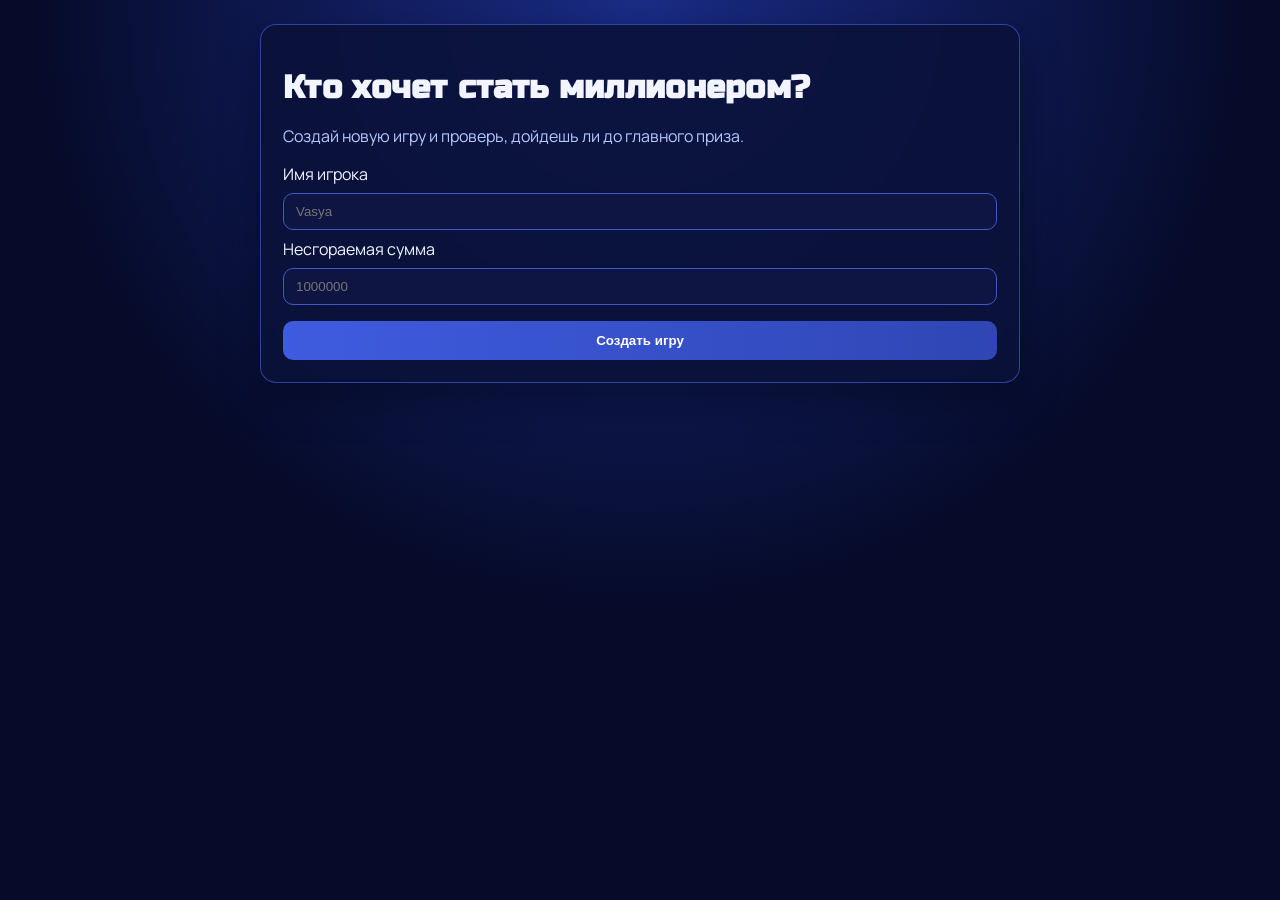
==== front/index.html @ 4b5b8af7 "mvp" ====
<!DOCTYPE html>
<html lang="ru">
<head>
    <meta charset="UTF-8">
    <meta name="viewport" content="width=device-width, initial-scale=1.0">
    <title>Миллионер | Создать игру</title>
    <link rel="preconnect" href="https://fonts.googleapis.com">
    <link rel="preconnect" href="https://fonts.gstatic.com" crossorigin>
    <link href="https://fonts.googleapis.com/css2?family=Manrope:wght@400;600;700&family=Russo+One&display=swap" rel="stylesheet">
    <link rel="stylesheet" href="style.css">
</head>

<body>
    <div id="index-container">
        <h1>Кто хочет стать миллионером?</h1>
        <p class="subtitle">Создай новую игру и проверь, дойдешь ли до главного приза.</p>

        <form id="createForm" class="create-form">
            <label for="playerName">Имя игрока</label>
            <input type="text" id="playerName" placeholder="Vasya" required>

            <label for="safeAmount">Несгораемая сумма</label>
            <input type="number" id="safeAmount" placeholder="1000000" min="0" required>

            <button type="submit" id="createBtn">Создать игру</button>
        </form>

        <div id="result" class="result-card" style="display: none;"></div>
    </div>

    <script>
        const API_BASE = 'http://localhost:8080/api';
        const formEl = document.getElementById('createForm');
        const resultEl = document.getElementById('result');
        const createBtn = document.getElementById('createBtn');

        formEl.addEventListener('submit', async (e) => {
            e.preventDefault();
            createBtn.disabled = true;
            createBtn.textContent = 'Создаю...';
            
            const data = {
                playerName: document.getElementById('playerName').value.trim(),
                safeAmount: parseInt(document.getElementById('safeAmount').value)
            };

            try {
                const res = await fetch(`${API_BASE}/game/create`, {
                    method: 'POST',
                    headers: { 'Content-Type': 'application/json' },
                    body: JSON.stringify(data)
                });

                if (!res.ok) {
                    const reason = await res.text();
                    throw new Error(reason || 'Ошибка создания игры');
                }

                const gameId = await res.text();
                window.location.href = `game.html?gameId=${gameId}`;
            } catch (err) {
                resultEl.style.display = 'block';
                resultEl.innerHTML = `<p class="error-text">Ошибка: ${err.message}</p>`;
            } finally {
                createBtn.disabled = false;
                createBtn.textContent = 'Создать игру';
            }
        });
    </script>
</body>
</html>
---- front/style.css ----
body {
    display: flex;
    flex-direction: column;
    align-items: center;
    justify-content: flex-start;
    font-family: "Manrope", "Segoe UI", Tahoma, Geneva, Verdana, sans-serif;
    background: radial-gradient(circle at top, #1a2c87 0%, #060b2a 55%);
    color: #f2f5ff;
    margin: 0;
    min-height: 100vh;
}

#success-flash {
    position: fixed;
    inset: 0;
    pointer-events: none;
    opacity: 0;
    z-index: 50;
    background: radial-gradient(circle, rgba(152, 197, 255, 0.28) 0%, rgba(152, 197, 255, 0) 65%);
}

#success-flash.show {
    animation: successFlash 420ms ease-out;
}

h1,
#prize-ladder h3 {
    font-family: "Russo One", "Manrope", sans-serif;
    letter-spacing: 0.3px;
}

#index-container,
#game-container {
    width: min(760px, 92vw);
    margin-top: 24px;
    background: rgba(10, 18, 58, 0.9);
    border: 1px solid rgba(89, 117, 255, 0.5);
    border-radius: 16px;
    padding: 22px;
    box-sizing: border-box;
    box-shadow: 0 16px 40px rgba(2, 6, 24, 0.45);
    backdrop-filter: blur(4px);
}

#game-container {
    width: 100%;
    margin-top: 0;
}

.game-layout {
    width: min(1100px, 95vw);
    margin-top: 24px;
    display: grid;
    grid-template-columns: minmax(0, 1fr) 280px;
    gap: 18px;
    align-items: start;
}

#status-panel {
    background: rgba(6, 12, 40, 0.75);
    border-radius: 12px;
    padding: 12px 14px;
    margin-bottom: 14px;
}

.subtitle {
    margin-top: -4px;
    color: #b8c9ff;
}

.create-form {
    display: flex;
    flex-direction: column;
    gap: 8px;
}

.create-form input {
    padding: 10px 12px;
    border-radius: 10px;
    border: 1px solid #4258c8;
    background: #0e1542;
    color: #f2f5ff;
}

.answers-grid {
    display: grid;
    grid-template-columns: 1fr 1fr;
    gap: 12px;
    margin-top: 14px;
}

.create-form button,
.ans-btn {
    text-align: left;
    padding: 12px;
    border: none;
    border-radius: 10px;
    background: linear-gradient(90deg, #3f5ce0 0%, #2f46b4 100%);
    color: #ffffff;
    cursor: pointer;
    transition: transform .12s ease, background .12s ease;
    font-weight: 600;
}

.create-form button {
    margin-top: 8px;
    text-align: center;
}

.create-form button:hover:enabled,
.ans-btn:hover:enabled {
    background: linear-gradient(90deg, #5671ef 0%, #3b54c9 100%);
    transform: translateY(-1px);
}

.create-form button:disabled,
.ans-btn:disabled {
    opacity: .65;
    cursor: default;
}

.message {
    min-height: 24px;
    font-size: 14px;
    margin: 10px 0 0;
}

.message.info {
    color: #9dc0ff;
}

.message.error,
.error-text {
    color: #ff9797;
}

.message.success {
    color: #8cffb2;
}

.result-card {
    margin-top: 16px;
    background: rgba(6, 12, 40, 0.65);
    border: 1px solid rgba(89, 117, 255, 0.35);
    border-radius: 12px;
    padding: 12px;
}

.play-link,
.home-link {
    display: inline-block;
    margin-top: 8px;
    color: #b7c8ff;
}

#prize-ladder {
    background: rgba(10, 18, 58, 0.9);
    border: 1px solid rgba(89, 117, 255, 0.5);
    border-radius: 16px;
    padding: 16px;
    box-shadow: 0 16px 40px rgba(2, 6, 24, 0.35);
}

#prize-ladder h3 {
    margin-top: 0;
    font-size: 18px;
}

#prize-list {
    list-style: none;
    padding: 0;
    margin: 0;
    display: flex;
    flex-direction: column;
    gap: 6px;
}

.prize-item {
    padding: 8px 10px;
    border-radius: 8px;
    background: rgba(6, 12, 40, 0.65);
    color: #c8d4ff;
}

.prize-item.active {
    background: linear-gradient(90deg, #5671ef 0%, #3b54c9 100%);
    color: #ffffff;
    font-weight: 700;
}

.prize-item.just-hit {
    animation: prizePulse 900ms ease;
}

@keyframes prizePulse {
    0% {
        transform: scale(1);
        box-shadow: 0 0 0 rgba(129, 164, 255, 0);
    }
    35% {
        transform: scale(1.04);
        box-shadow: 0 0 20px rgba(129, 164, 255, 0.8);
    }
    100% {
        transform: scale(1);
        box-shadow: 0 0 0 rgba(129, 164, 255, 0);
    }
}

@keyframes successFlash {
    0% {
        opacity: 0;
    }
    35% {
        opacity: 1;
    }
    100% {
        opacity: 0;
    }
}

@media (max-width: 900px) {
    .game-layout {
        grid-template-columns: 1fr;
    }

    #prize-ladder {
        order: -1;
    }
}
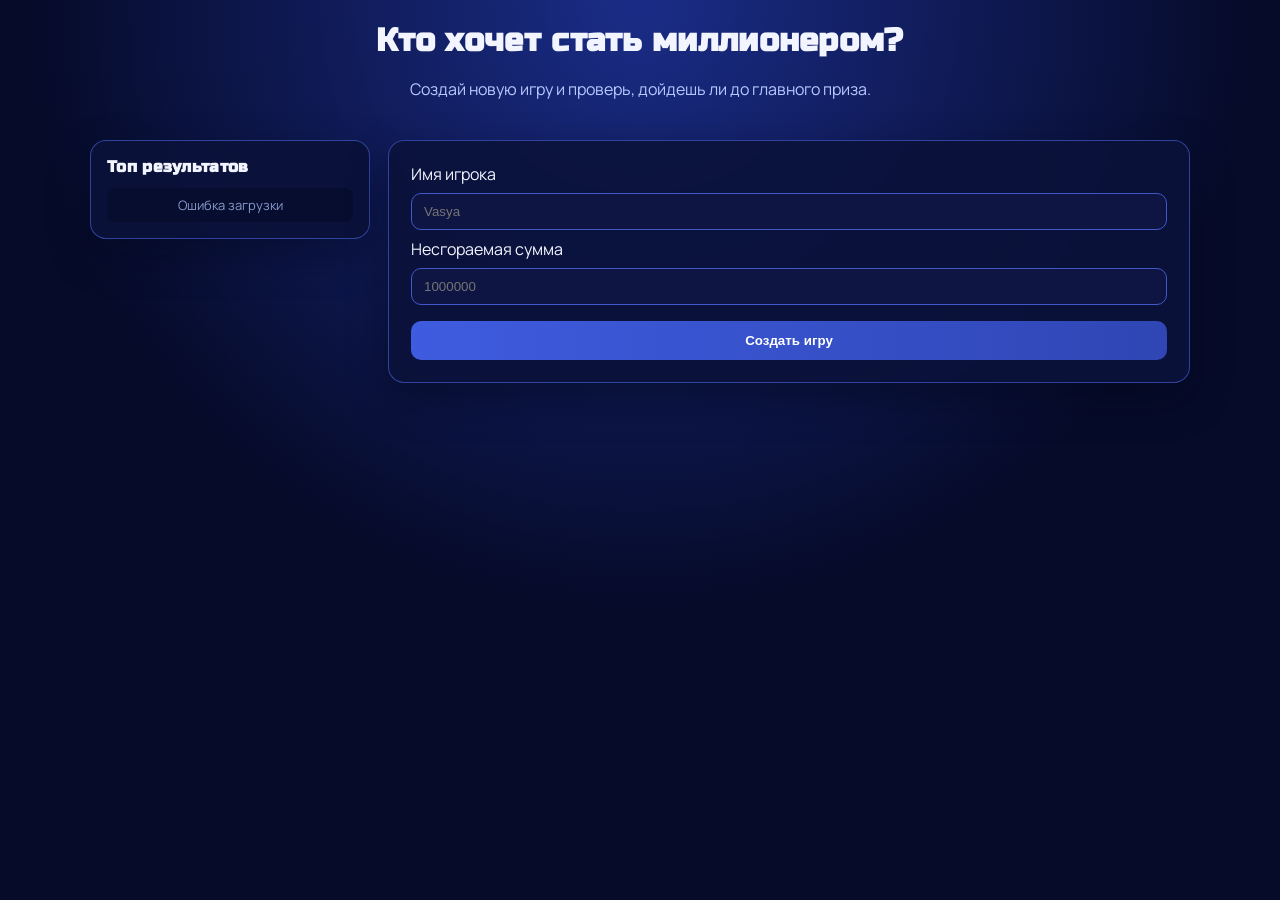
==== commit c0bab0c2: "Вроде все готово (надеюсь)" ====
--- a/front/index.html
+++ b/front/index.html
@@ -11,21 +11,28 @@
 </head>
 
 <body>
-    <div id="index-container">
-        <h1>Кто хочет стать миллионером?</h1>
-        <p class="subtitle">Создай новую игру и проверь, дойдешь ли до главного приза.</p>
+    <h1>Кто хочет стать миллионером?</h1>
+    <p class="subtitle">Создай новую игру и проверь, дойдешь ли до главного приза.</p>
 
-        <form id="createForm" class="create-form">
-            <label for="playerName">Имя игрока</label>
-            <input type="text" id="playerName" placeholder="Vasya" required>
+    <div class="index-layout">
+        <div id="topResults" class="top-results-widget">
+            <h3>Топ результатов</h3>
+            <ul id="topResultsList" class="top-results-list"></ul>
+        </div>
 
-            <label for="safeAmount">Несгораемая сумма</label>
-            <input type="number" id="safeAmount" placeholder="1000000" min="0" required>
+        <div id="index-container">
+            <form id="createForm" class="create-form">
+                <label for="playerName">Имя игрока</label>
+                <input type="text" id="playerName" placeholder="Vasya" required>
 
-            <button type="submit" id="createBtn">Создать игру</button>
-        </form>
+                <label for="safeAmount">Несгораемая сумма</label>
+                <input type="number" id="safeAmount" placeholder="1000000" min="0" required>
 
-        <div id="result" class="result-card" style="display: none;"></div>
+                <button type="submit" id="createBtn">Создать игру</button>
+            </form>
+
+            <div id="result" class="result-card" style="display: none;"></div>
+        </div>
     </div>
 
     <script>
@@ -33,6 +40,33 @@
         const formEl = document.getElementById('createForm');
         const resultEl = document.getElementById('result');
         const createBtn = document.getElementById('createBtn');
+        const topResultsList = document.getElementById('topResultsList');
+
+        async function loadTopResults() {
+            try {
+                const res = await fetch(`${API_BASE}/results/top`);
+                if (!res.ok) throw new Error('Ошибка загрузки результатов');
+
+                const data = await res.json();
+                topResultsList.innerHTML = '';
+
+                if (data.results && data.results.length > 0) {
+                    data.results.forEach((result, index) => {
+                        const li = document.createElement('li');
+                        li.className = 'top-result-item';
+                        li.innerHTML = `<span class="rank">#${index + 1}</span><span class="name">${result}</span>`;
+                        topResultsList.appendChild(li);
+                    });
+                } else {
+                    topResultsList.innerHTML = '<li class="top-result-item empty">Нет результатов</li>';
+                }
+            } catch (err) {
+                console.error('Ошибка:', err);
+                topResultsList.innerHTML = '<li class="top-result-item empty">Ошибка загрузки</li>';
+            }
+        }
+
+        loadTopResults();
 
         formEl.addEventListener('submit', async (e) => {
             e.preventDefault();
--- a/front/style.css
+++ b/front/style.css
@@ -24,15 +24,13 @@
 }
 
 h1,
-#prize-ladder h3 {
+#prize-ladder h3,
+.top-results-widget h3 {
     font-family: "Russo One", "Manrope", sans-serif;
     letter-spacing: 0.3px;
 }
 
-#index-container,
-#game-container {
-    width: min(760px, 92vw);
-    margin-top: 24px;
+#index-container {
     background: rgba(10, 18, 58, 0.9);
     border: 1px solid rgba(89, 117, 255, 0.5);
     border-radius: 16px;
@@ -45,13 +43,20 @@
 #game-container {
     width: 100%;
     margin-top: 0;
+    background: rgba(10, 18, 58, 0.9);
+    border: 1px solid rgba(89, 117, 255, 0.5);
+    border-radius: 16px;
+    padding: 22px;
+    box-sizing: border-box;
+    box-shadow: 0 16px 40px rgba(2, 6, 24, 0.45);
+    backdrop-filter: blur(4px);
 }
 
 .game-layout {
     width: min(1100px, 95vw);
     margin-top: 24px;
     display: grid;
-    grid-template-columns: minmax(0, 1fr) 280px;
+    grid-template-columns: 120px minmax(0, 1fr) 280px;
     gap: 18px;
     align-items: start;
 }
@@ -219,7 +224,256 @@
     }
 }
 
+.index-layout {
+    display: grid;
+    grid-template-columns: 280px 1fr;
+    gap: 18px;
+    width: min(1100px, 95vw);
+    margin-top: 24px;
+    align-items: start;
+}
+
+.top-results-widget {
+    background: rgba(10, 18, 58, 0.9);
+    border: 1px solid rgba(89, 117, 255, 0.5);
+    border-radius: 16px;
+    padding: 16px;
+    box-shadow: 0 16px 40px rgba(2, 6, 24, 0.35);
+    height: fit-content;
+}
+
+.top-results-widget h3 {
+    margin-top: 0;
+    font-size: 16px;
+    margin-bottom: 12px;
+}
+
+.top-results-list {
+    list-style: none;
+    padding: 0;
+    margin: 0;
+    display: flex;
+    flex-direction: column;
+    gap: 8px;
+}
+
+.top-result-item {
+    display: flex;
+    align-items: center;
+    gap: 10px;
+    padding: 8px 10px;
+    border-radius: 8px;
+    background: rgba(6, 12, 40, 0.65);
+    color: #c8d4ff;
+    font-size: 13px;
+}
+
+.top-result-item.empty {
+    justify-content: center;
+    text-align: center;
+    color: #8899cc;
+}
+
+.top-result-item .rank {
+    font-weight: 700;
+    color: #81a4ff;
+    min-width: 32px;
+}
+
+.top-result-item .name {
+    overflow: hidden;
+    text-overflow: ellipsis;
+    white-space: nowrap;
+    flex: 1;
+}
+
+#index-container {
+    width: 100%;
+    margin: 0;
+}
+
+.hints-panel {
+    background: rgba(10, 18, 58, 0.9);
+    border: 1px solid rgba(89, 117, 255, 0.5);
+    border-radius: 16px;
+    padding: 14px;
+    box-shadow: 0 16px 40px rgba(2, 6, 24, 0.35);
+    height: fit-content;
+    position: sticky;
+    top: 24px;
+}
+
+.hints-panel h3 {
+    margin: 0 0 12px 0;
+    font-size: 14px;
+    font-family: "Russo One", "Manrope", sans-serif;
+    letter-spacing: 0.3px;
+    text-align: center;
+    color: #81a4ff;
+}
+
+.hints-grid {
+    display: grid;
+    grid-template-columns: 1fr;
+    gap: 8px;
+}
+
+.hint-btn {
+    display: flex;
+    flex-direction: column;
+    align-items: center;
+    justify-content: center;
+    gap: 4px;
+    padding: 8px 6px;
+    border: 1px solid rgba(89, 117, 255, 0.5);
+    border-radius: 8px;
+    background: linear-gradient(135deg, rgba(63, 92, 224, 0.6) 0%, rgba(47, 70, 180, 0.6) 100%);
+    color: #ffffff;
+    cursor: pointer;
+    transition: all .15s ease;
+    font-size: 11px;
+    font-weight: 600;
+    font-family: "Manrope", sans-serif;
+}
+
+.hint-btn:hover:enabled {
+    background: linear-gradient(135deg, rgba(86, 113, 239, 0.8) 0%, rgba(59, 84, 201, 0.8) 100%);
+    transform: translateY(-2px);
+    box-shadow: 0 8px 16px rgba(86, 113, 239, 0.3);
+}
+
+.hint-btn:disabled {
+    opacity: 0.4;
+    cursor: not-allowed;
+}
+
+.hint-icon {
+    font-size: 20px;
+}
+
+.hint-name {
+    line-height: 1.1;
+    text-align: center;
+}
+
+.ans-btn.disabled-answer {
+    opacity: 0.3;
+    cursor: not-allowed;
+}
+
+.modal-overlay {
+    position: fixed;
+    inset: 0;
+    background: rgba(0, 0, 0, 0.7);
+    display: flex;
+    align-items: center;
+    justify-content: center;
+    z-index: 100;
+    animation: fadeIn 0.2s ease;
+}
+
+.modal-window {
+    background: rgba(10, 18, 58, 0.95);
+    border: 2px solid rgba(89, 117, 255, 0.7);
+    border-radius: 16px;
+    padding: 28px;
+    max-width: 500px;
+    width: 90%;
+    box-shadow: 0 20px 60px rgba(2, 6, 24, 0.8);
+    backdrop-filter: blur(8px);
+    position: relative;
+    animation: slideUp 0.3s ease;
+}
+
+.modal-close {
+    position: absolute;
+    top: 12px;
+    right: 12px;
+    background: none;
+    border: none;
+    color: #81a4ff;
+    font-size: 32px;
+    cursor: pointer;
+    transition: color 0.2s ease;
+    padding: 0;
+    width: 32px;
+    height: 32px;
+    display: flex;
+    align-items: center;
+    justify-content: center;
+}
+
+.modal-close:hover {
+    color: #ffffff;
+}
+
+.modal-header {
+    font-family: "Russo One", "Manrope", sans-serif;
+    font-size: 20px;
+    color: #81a4ff;
+    margin-bottom: 16px;
+    margin-top: 0;
+}
+
+.modal-body {
+    color: #c8d4ff;
+    font-size: 16px;
+    line-height: 1.5;
+    margin: 0;
+}
+
+.modal-action {
+    margin-top: 20px;
+    display: flex;
+    gap: 12px;
+}
+
+.modal-btn {
+    flex: 1;
+    padding: 10px 16px;
+    border: none;
+    border-radius: 8px;
+    background: linear-gradient(90deg, #3f5ce0 0%, #2f46b4 100%);
+    color: #ffffff;
+    cursor: pointer;
+    font-weight: 600;
+    transition: all 0.12s ease;
+}
+
+.modal-btn:hover {
+    background: linear-gradient(90deg, #5671ef 0%, #3b54c9 100%);
+    transform: translateY(-1px);
+}
+
+@keyframes fadeIn {
+    from {
+        opacity: 0;
+    }
+    to {
+        opacity: 1;
+    }
+}
+
+@keyframes slideUp {
+    from {
+        transform: translateY(20px);
+        opacity: 0;
+    }
+    to {
+        transform: translateY(0);
+        opacity: 1;
+    }
+}
+
 @media (max-width: 900px) {
+    .index-layout {
+        grid-template-columns: 1fr;
+    }
+
+    .top-results-widget {
+        order: -1;
+    }
+
     .game-layout {
         grid-template-columns: 1fr;
     }
@@ -227,4 +481,28 @@
     #prize-ladder {
         order: -1;
     }
+
+    #hints-panel {
+        order: -1;
+    }
+
+    .hints-grid {
+        grid-template-columns: repeat(5, 1fr);
+        gap: 6px;
+    }
+
+    .hint-btn {
+        padding: 6px 4px;
+        font-size: 10px;
+    }
+
+    .hint-icon {
+        font-size: 16px;
+    }
+
+    .hints-panel {
+        position: static;
+        sticky: none;
+        top: auto;
+    }
 }
